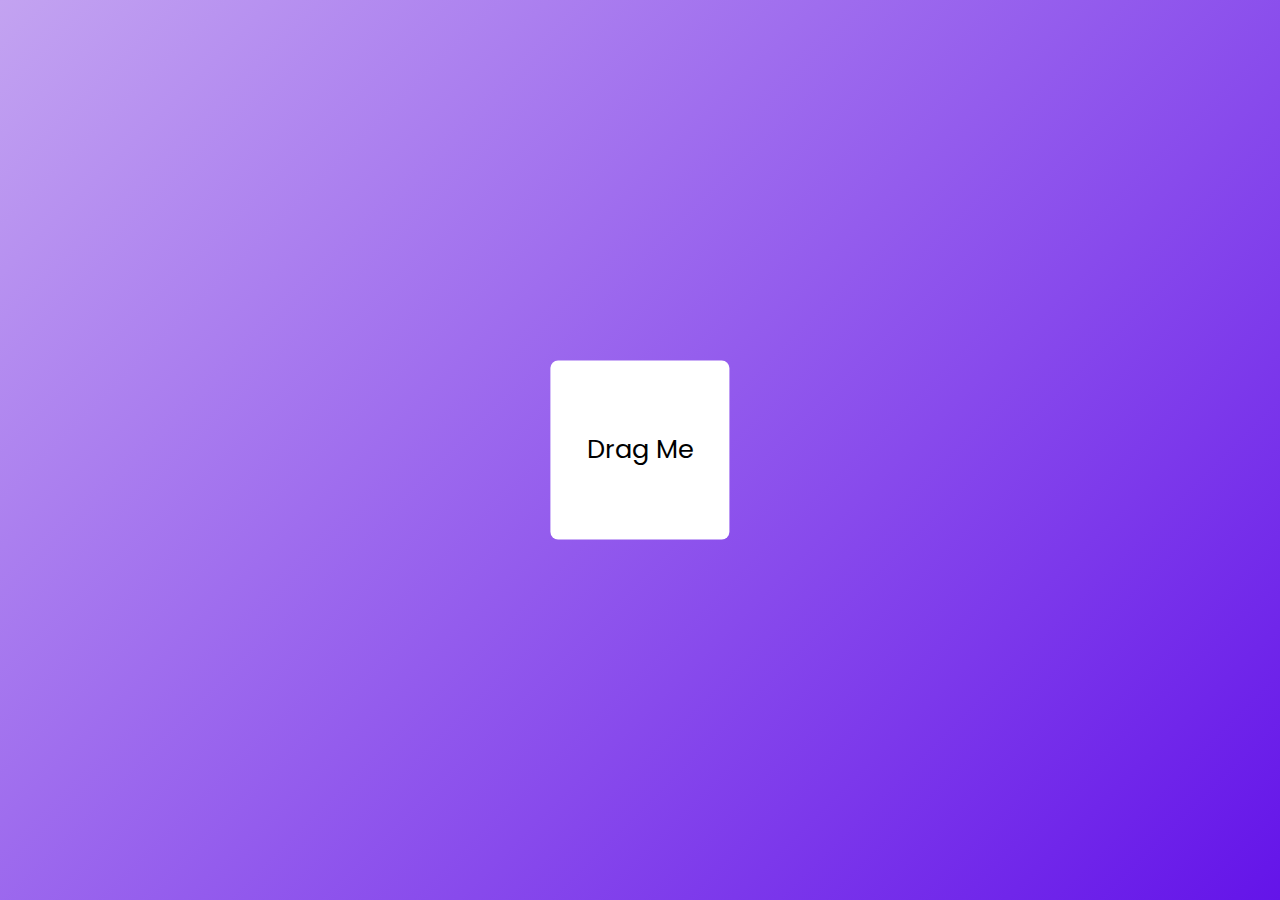
==== templates/level1.html @ 963c6ebf "*added mechanics for first level1.html *added css" ====
<!DOCTYPE html>
<html lang="en">
  <head>
    <meta name="viewport" content="width=device-width, initial-scale=1.0" />
    <title>Level 1 I guess</title>
    <!-- Google Fonts -->
    <link
      href="https://fonts.googleapis.com/css2?family=Poppins:wght@500&display=swap"
      rel="stylesheet"
    />
    <!-- Stylesheet -->
    <link rel="stylesheet" href="/static/style.css" />
  </head>
  <body>
    <div id="container">
      <div id="draggable-elem">
        <p>Drag Me</p>
      </div>
    </div>
    <!-- Script -->
    <script src="/static/script.js"></script>
  </body>
</html>
---- static/style.css ----
body {
  padding: 0;
  margin: 0;
  background: linear-gradient(135deg, #c3a3f1, #6414e9);
}
#container {
  height: 100vh;
  width: 100vw;
  position: relative;
}
#draggable-elem {
  position: absolute;
  background-color: #ffffff;
  font-size: 1.6em;
  width: 7em;
  height: 7em;
  position: absolute;
  transform: translate(-50%, -50%);
  left: 50%;
  top: 50%;
  display: grid;
  place-items: center;
  font-family: "Poppins", sans-serif;
  border-radius: 0.3em;
  cursor: move;
}
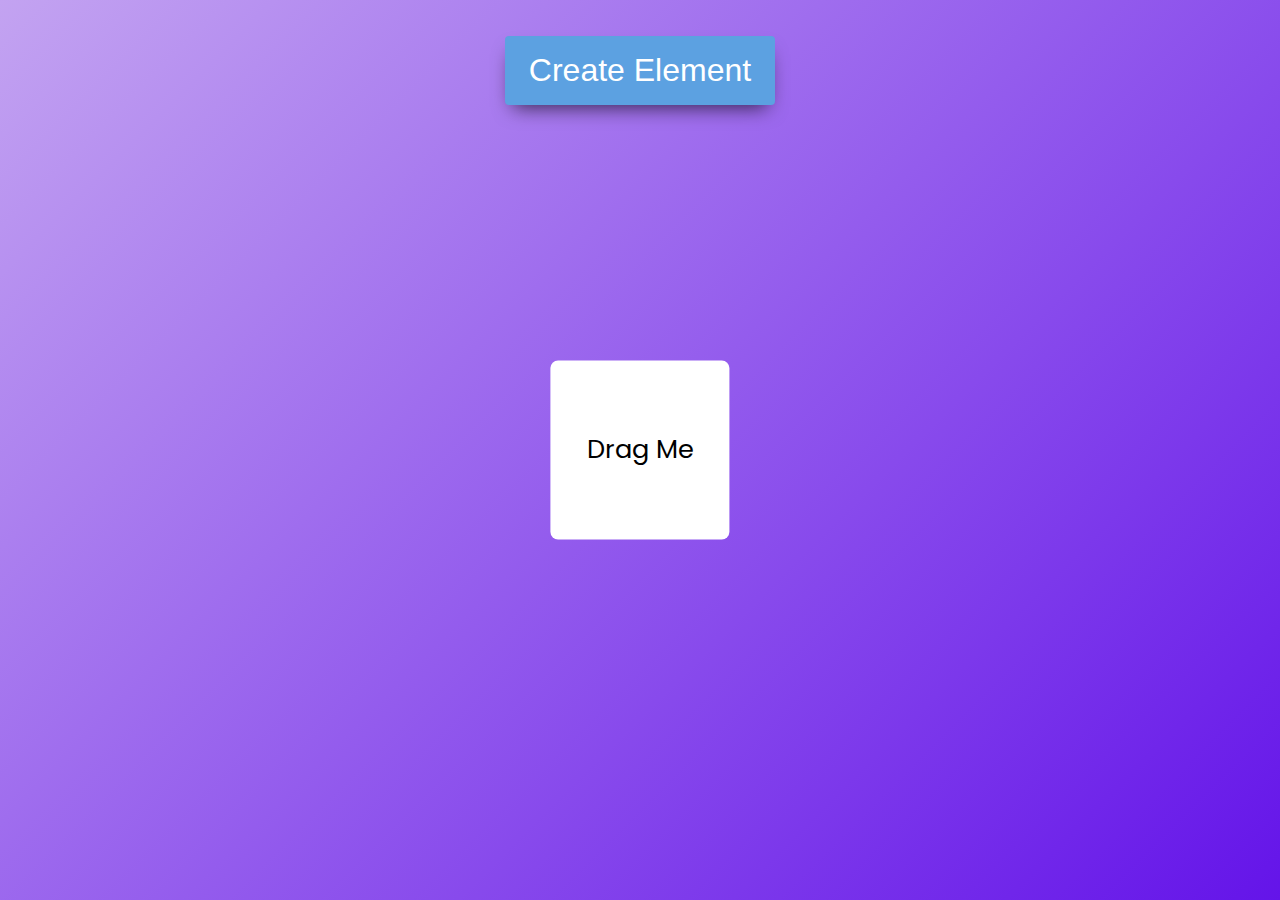
==== commit 75af035e: "Merge pull request #4 from Andrei2738/Andrei" ====
--- a/templates/level1.html
+++ b/templates/level1.html
@@ -1,7 +1,8 @@
 <!DOCTYPE html>
 <html lang="en">
   <head>
-    <meta name="viewport" content="width=device-width, initial-scale=1.0" />
+    <meta name="viewport" content="width=device-width, initial-scale=1.0">
+
     <title>Level 1 I guess</title>
     <!-- Google Fonts -->
     <link
@@ -9,15 +10,18 @@
       rel="stylesheet"
     />
     <!-- Stylesheet -->
-    <link rel="stylesheet" href="/static/style.css" />
+    <link rel="stylesheet" href="/static/style1.css" />
   </head>
   <body>
     <div id="container">
+      <div id="btn-container">
+         <button id="create-elem-btn">Create Element</button>
+      </div>
       <div id="draggable-elem">
         <p>Drag Me</p>
       </div>
     </div>
-    <!-- Script -->
-    <script src="/static/script.js"></script>
+    <script src="/static/level1.js"></script>
   </body>
+  
 </html>--- a/static/style1.css
+++ b/static/style1.css
@@ -0,0 +1,155 @@
+*, *::before, *::after {
+  box-sizing: border-box;
+  margin: 0;
+  padding: 0;
+}
+
+
+body {
+  padding: 0;
+  margin: 0;
+  background: linear-gradient(135deg, #c3a3f1, #6414e9);
+  touch-action: none;
+  height: 100%;
+  width: 100%;
+  overflow: hidden;
+}
+#container {
+  flex-box: flex-box;
+  min-height: 100%;
+  height: 100vh;
+  width: 100vw;
+  position: relative;
+  display: flex;
+  flex-direction: column;
+  justify-content: center;
+  flex-direction: column;
+  align-items: flex-start;
+
+}
+
+#btn-container {
+  width: 100%;
+  display: flex;
+  justify-content: center;
+}
+
+@media only screen and (max-width: 768px) {
+  /* Styles for screens with a maximum width of 768px */
+}
+#draggable-elem{
+  position: absolute;
+  background-color: #ffffff;
+  font-size: 1.6em;
+  width: 7em;
+  height: 7em;
+  transform: translate(-50%, -50%);
+  left: 50%;
+  top: 50%;
+  display: grid;
+  place-items: center;
+  font-family: "Poppins", sans-serif;
+  border-radius: 0.3em;
+  cursor: move;
+}
+
+.new-elem {
+    position: absolute;
+    background-color: #ffffff;
+    font-size: 1.6em;
+    width: 7em;
+    height: 7em;
+  
+    transform: translate(-50%, -50%);
+    left: 50%;
+    top: 50%;
+    display: grid;
+    place-items: center;
+    font-family: "Poppins", sans-serif;
+    border-radius: 0.3em;
+    cursor: move;
+  }
+
+#create-elem-btn {
+  background-color: #6414e9;
+  color: white;
+  border-radius: 10px;
+  font-size: 1.6em;
+  width: 7em;
+}
+/*
+#create-elem-btn {
+  align-items: center;
+  background-image: linear-gradient(144deg,#AF40FF, #5B42F3 50%,#00DDEB);
+  border: 0;
+  border-radius: 8px;
+  box-shadow: rgba(151, 65, 252, 0.2) 0 15px 30px -5px;
+  box-sizing: border-box;
+  color: #FFFFFF;
+  display: flex;
+  font-family: Phantomsans, sans-serif;
+  font-size: 20px;
+  justify-content: center;
+  line-height: 1em;
+  max-width: 100%;
+  min-width: 140px;
+  padding: 19px 24px;
+  text-decoration: none;
+  user-select: none;
+  -webkit-user-select: none;
+  touch-action: manipulation;
+  white-space: nowrap;
+  cursor: pointer;
+}
+
+#create-elem-btn:active,
+.#create-elem-btn:hover {
+  outline: 0;
+}
+
+@media (min-width: 768px) {
+  #create-elem-btn {
+    font-size: 24px;
+    min-width: 196px;
+  }
+}*/
+#create-elem-btn {
+  border-radius: 4px;
+  background-color: #5ca1e1;
+  border: none;
+  color: #fff;
+  text-align: center;
+  font-size: 32px;
+  padding: 16px;
+  width: 270px;
+  transition: all 0.5s;
+  cursor: pointer;
+  margin: 36px;
+  box-shadow: 0 10px 20px -8px rgba(0, 0, 0,.7);
+}
+
+#create-elem-btn{
+  cursor: pointer;
+  display: inline-block;
+  position: relative;
+  transition: 0.5s;
+}
+
+#create-elem-btn:after {
+  content: '»';
+  position: absolute;
+  opacity: 0;
+  top: 14px;
+  right: -20px;
+  transition: 0.5s;
+}
+
+#create-elem-btn:hover{
+  padding-right: 24px;
+  padding-left:8px;
+}
+
+#create-elem-btn:hover:after {
+  opacity: 1;
+  right: 10px;
+}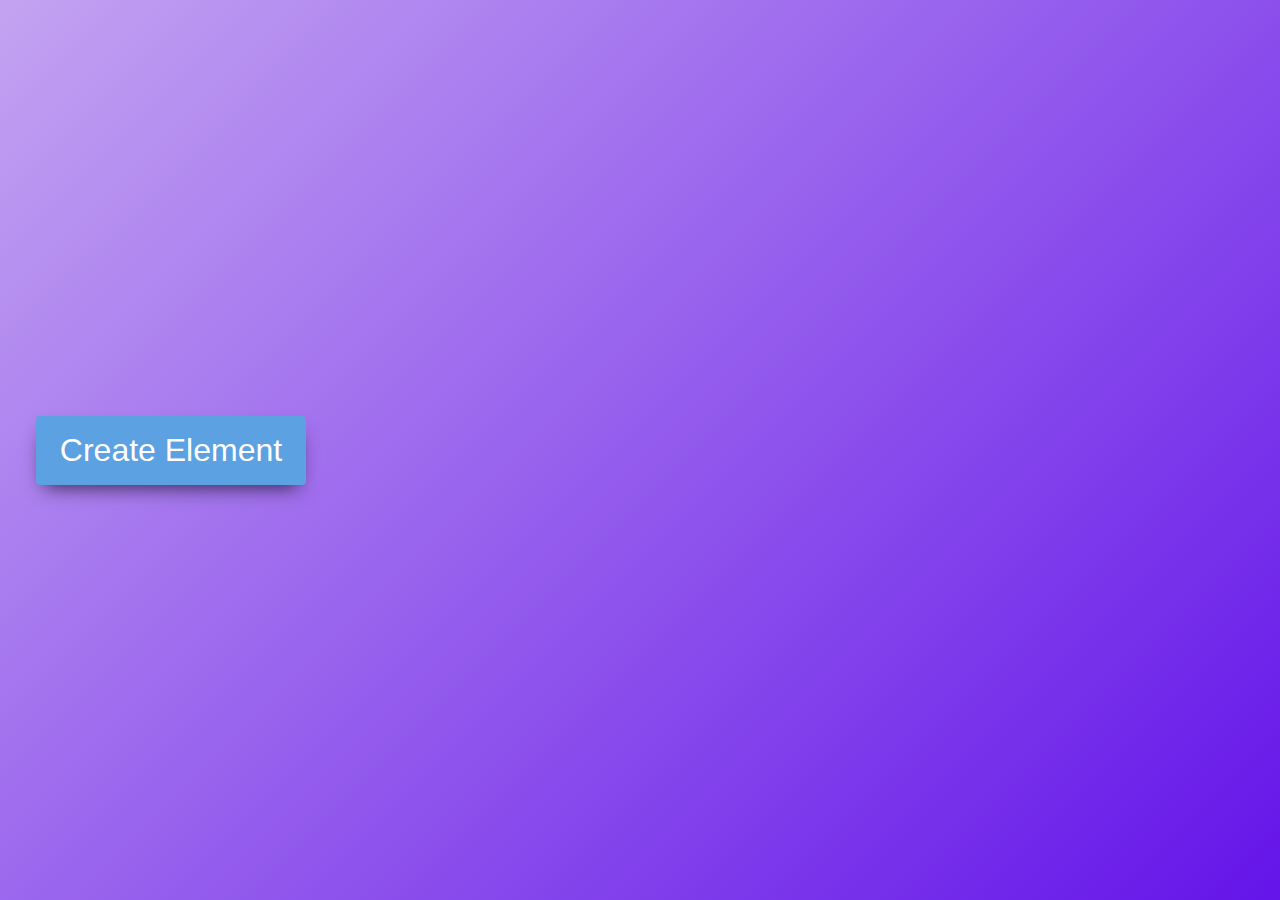
==== commit 693f685d: "v0.5" ====
--- a/templates/level1.html
+++ b/templates/level1.html
@@ -15,13 +15,10 @@
   <body>
     <div id="container">
       <div id="btn-container">
-         <button id="create-elem-btn">Create Element</button>
-      </div>
-      <div id="draggable-elem">
-        <p>Drag Me</p>
+         <button id="create-elem-btn" class="btn-center-top">Create Element</button>
       </div>
     </div>
     <script src="/static/level1.js"></script>
   </body>
-  
+
 </html>--- a/static/style1.css
+++ b/static/style1.css
@@ -1,9 +1,10 @@
-*, *::before, *::after {
+*,
+*::before,
+*::after {
   box-sizing: border-box;
   margin: 0;
   padding: 0;
 }
-
 
 body {
   padding: 0;
@@ -14,8 +15,8 @@
   width: 100%;
   overflow: hidden;
 }
+
 #container {
-  flex-box: flex-box;
   min-height: 100%;
   height: 100vh;
   width: 100vw;
@@ -23,21 +24,10 @@
   display: flex;
   flex-direction: column;
   justify-content: center;
-  flex-direction: column;
   align-items: flex-start;
-
 }
 
-#btn-container {
-  width: 100%;
-  display: flex;
-  justify-content: center;
-}
-
-@media only screen and (max-width: 768px) {
-  /* Styles for screens with a maximum width of 768px */
-}
-#draggable-elem{
+.draggable {
   position: absolute;
   background-color: #ffffff;
   font-size: 1.6em;
@@ -53,66 +43,6 @@
   cursor: move;
 }
 
-.new-elem {
-    position: absolute;
-    background-color: #ffffff;
-    font-size: 1.6em;
-    width: 7em;
-    height: 7em;
-  
-    transform: translate(-50%, -50%);
-    left: 50%;
-    top: 50%;
-    display: grid;
-    place-items: center;
-    font-family: "Poppins", sans-serif;
-    border-radius: 0.3em;
-    cursor: move;
-  }
-
-#create-elem-btn {
-  background-color: #6414e9;
-  color: white;
-  border-radius: 10px;
-  font-size: 1.6em;
-  width: 7em;
-}
-/*
-#create-elem-btn {
-  align-items: center;
-  background-image: linear-gradient(144deg,#AF40FF, #5B42F3 50%,#00DDEB);
-  border: 0;
-  border-radius: 8px;
-  box-shadow: rgba(151, 65, 252, 0.2) 0 15px 30px -5px;
-  box-sizing: border-box;
-  color: #FFFFFF;
-  display: flex;
-  font-family: Phantomsans, sans-serif;
-  font-size: 20px;
-  justify-content: center;
-  line-height: 1em;
-  max-width: 100%;
-  min-width: 140px;
-  padding: 19px 24px;
-  text-decoration: none;
-  user-select: none;
-  -webkit-user-select: none;
-  touch-action: manipulation;
-  white-space: nowrap;
-  cursor: pointer;
-}
-
-#create-elem-btn:active,
-.#create-elem-btn:hover {
-  outline: 0;
-}
-
-@media (min-width: 768px) {
-  #create-elem-btn {
-    font-size: 24px;
-    min-width: 196px;
-  }
-}*/
 #create-elem-btn {
   border-radius: 4px;
   background-color: #5ca1e1;
@@ -125,10 +55,10 @@
   transition: all 0.5s;
   cursor: pointer;
   margin: 36px;
-  box-shadow: 0 10px 20px -8px rgba(0, 0, 0,.7);
+  box-shadow: 0 10px 20px -8px rgba(0, 0, 0, 0.7);
 }
 
-#create-elem-btn{
+#create-elem-btn {
   cursor: pointer;
   display: inline-block;
   position: relative;
@@ -143,13 +73,3 @@
   right: -20px;
   transition: 0.5s;
 }
-
-#create-elem-btn:hover{
-  padding-right: 24px;
-  padding-left:8px;
-}
-
-#create-elem-btn:hover:after {
-  opacity: 1;
-  right: 10px;
-}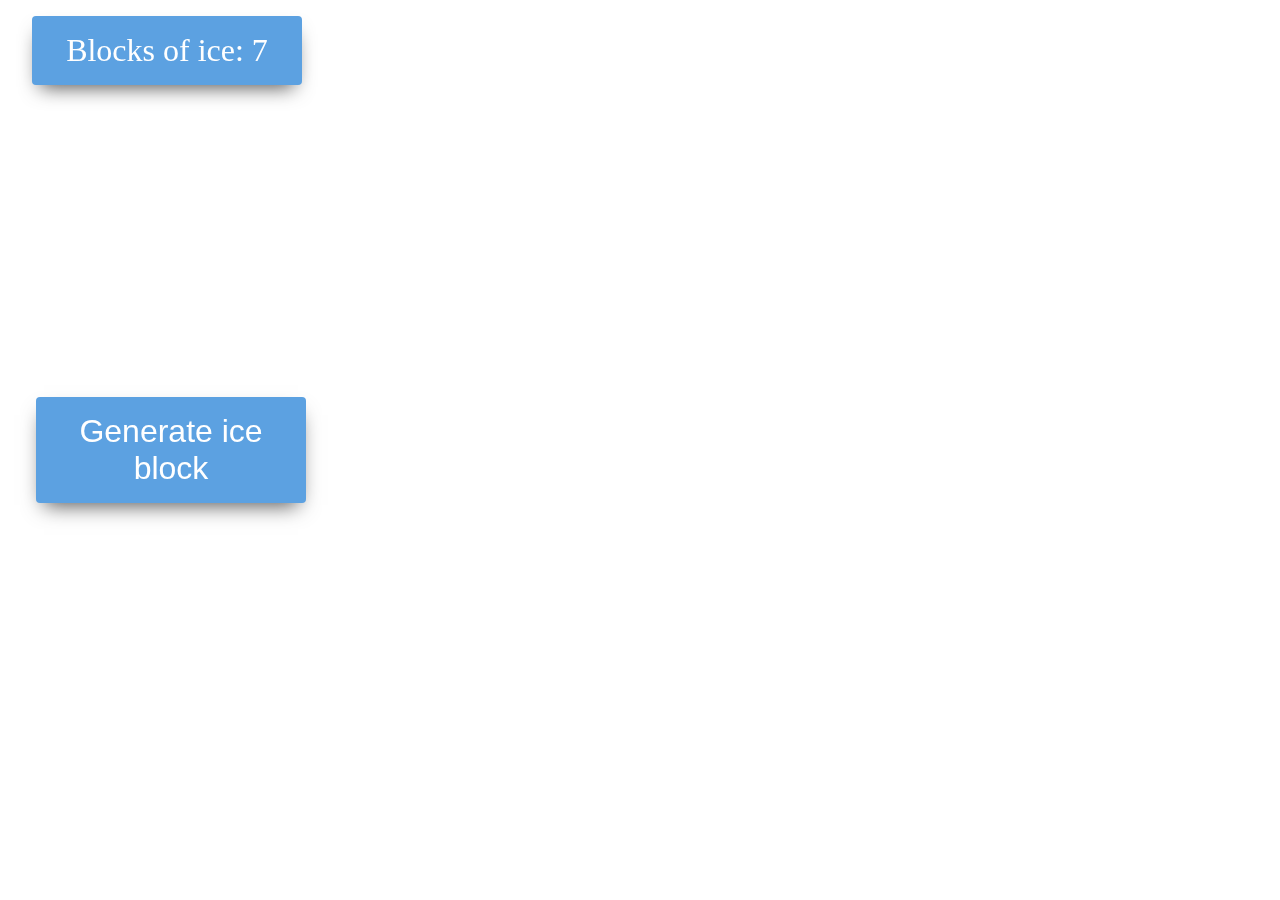
==== commit 4fdfb00e: "v0.9.1 *added various backgrounds, changed visual aspects" ====
--- a/templates/level1.html
+++ b/templates/level1.html
@@ -2,8 +2,8 @@
 <html lang="en">
   <head>
     <meta name="viewport" content="width=device-width, initial-scale=1.0">
-
-    <title>Level 1 I guess</title>
+    <title>Level 1</title>
+    <link rel="icon" type="image/png" href="/static/images/favicon.png">
     <!-- Google Fonts -->
     <link
       href="https://fonts.googleapis.com/css2?family=Poppins:wght@500&display=swap"
@@ -13,12 +13,33 @@
     <link rel="stylesheet" href="/static/style1.css" />
   </head>
   <body>
+  <div class="list">
+      <ul id="list"></ul>
+    </div>
+  <div id="group-panel"></div>
     <div id="container">
       <div id="btn-container">
-         <button id="create-elem-btn" class="btn-center-top">Create Element</button>
+         <button id="create-elem-btn" class="btn-center-top">Generate ice block</button>
       </div>
+          <audio id="audiohub">
+      <source src="/static/audio/hub.mp3" type="audio/mpeg">
+    </audio>
     </div>
+    <div id="group-count"></div>
+    <div id="snap-count"></div>
     <script src="/static/level1.js"></script>
+  <script>
+   function playAudioHub() {
+        var audio = document.getElementById("audiohub");
+        audio.volume = 0.2
+        audio.play();
+      }
+
+      function pauseAudioHub() {
+        var audio = document.getElementById("audiohub");
+        audio.pause();
+        audio.currentTime = 0;
+      }
+  </script>
   </body>
-
-</html>+</html>
--- a/static/style1.css
+++ b/static/style1.css
@@ -14,6 +14,7 @@
   height: 100%;
   width: 100%;
   overflow: hidden;
+  repeat: no-repeat;
 }
 
 #container {
@@ -31,8 +32,8 @@
   position: absolute;
   background-color: #ffffff;
   font-size: 1.6em;
-  width: 7em;
-  height: 7em;
+  width: 5em;
+  height: 5em;
   transform: translate(-50%, -50%);
   left: 50%;
   top: 50%;
@@ -73,3 +74,105 @@
   right: -20px;
   transition: 0.5s;
 }
+
+.pop-up {
+  position: fixed;
+  top: 50%;
+  left: 50%;
+  transform: translate(-50%, -50%);
+  background-color: #fff;
+  border: 2px solid #000;
+  padding: 20px;
+  box-shadow: 0px 0px 5px rgba(0, 0, 0, 0.5);
+  text-align: center;
+  z-index: 9999;
+}
+
+.pop-up p {
+  font-size: 1.5rem;
+  margin-bottom: 20px;
+}
+
+.pop-up button {
+  background-color: #000;
+  color: #fff;
+  border: none;
+  padding: 10px 20px;
+  font-size: 1rem;
+  cursor: pointer;
+}
+
+#list.game-finished {
+  pointer-events: none;
+}
+
+.buttons-container {
+  position: fixed;
+  top: 50%;
+  right: 0;
+  transform: translateY(-50%);
+}
+
+.button-arounder {
+  font-size: 2rem;
+  background: hsl(190deg, 30%, 15%);
+  color: hsl(190deg, 10%, 95%);
+
+  box-shadow: 0 0px 0px hsla(190deg, 15%, 5%, .2);
+  transfrom: translateY(0);
+  border-top-left-radius: 0px;
+  border-top-right-radius: 0px;
+  border-bottom-left-radius: 0px;
+  border-bottom-right-radius: 0px;
+
+  --dur: .15s;
+  --delay: .15s;
+  --radius: 16px;
+
+  transition:
+    border-top-left-radius var(--dur) var(--delay) ease-out,
+    border-top-right-radius var(--dur) calc(var(--delay) * 2) ease-out,
+    border-bottom-right-radius var(--dur) calc(var(--delay) * 3) ease-out,
+    border-bottom-left-radius var(--dur) calc(var(--delay) * 4) ease-out,
+    box-shadow calc(var(--dur) * 4) ease-out,
+    transform calc(var(--dur) * 4) ease-out,
+    background calc(var(--dur) * 4) steps(4, jump-end);
+}
+
+.button-arounder:hover,
+.button-arounder:focus {
+  box-shadow: 0 4px 8px hsla(190deg, 15%, 5%, .2);
+  transform: translateY(-4px);
+  background: hsl(230deg, 50%, 45%);
+  border-top-left-radius: var(--radius);
+  border-top-right-radius: var(--radius);
+  border-bottom-left-radius: var(--radius);
+  border-bottom-right-radius: var(--radius);
+}
+
+#group-panel {
+  position: fixed;
+  top: 1rem;
+  left: 2rem;
+  border-radius: 4px;
+  background-color: #5ca1e1;
+  border: none;
+  color: #fff;
+  text-align: center;
+  font-size: 32px;
+  padding: 16px;
+  width: 270px;
+  transition: all 0.5s;
+  cursor: pointer;
+  box-shadow: 0 10px 20px -8px rgba(0, 0, 0, 0.7);
+}
+
+.overlay {
+  position: fixed;
+  top: 0;
+  left: 0;
+  width: 100%;
+  height: 100%;
+  background-color: transparent;
+  z-index: 1000;
+}
